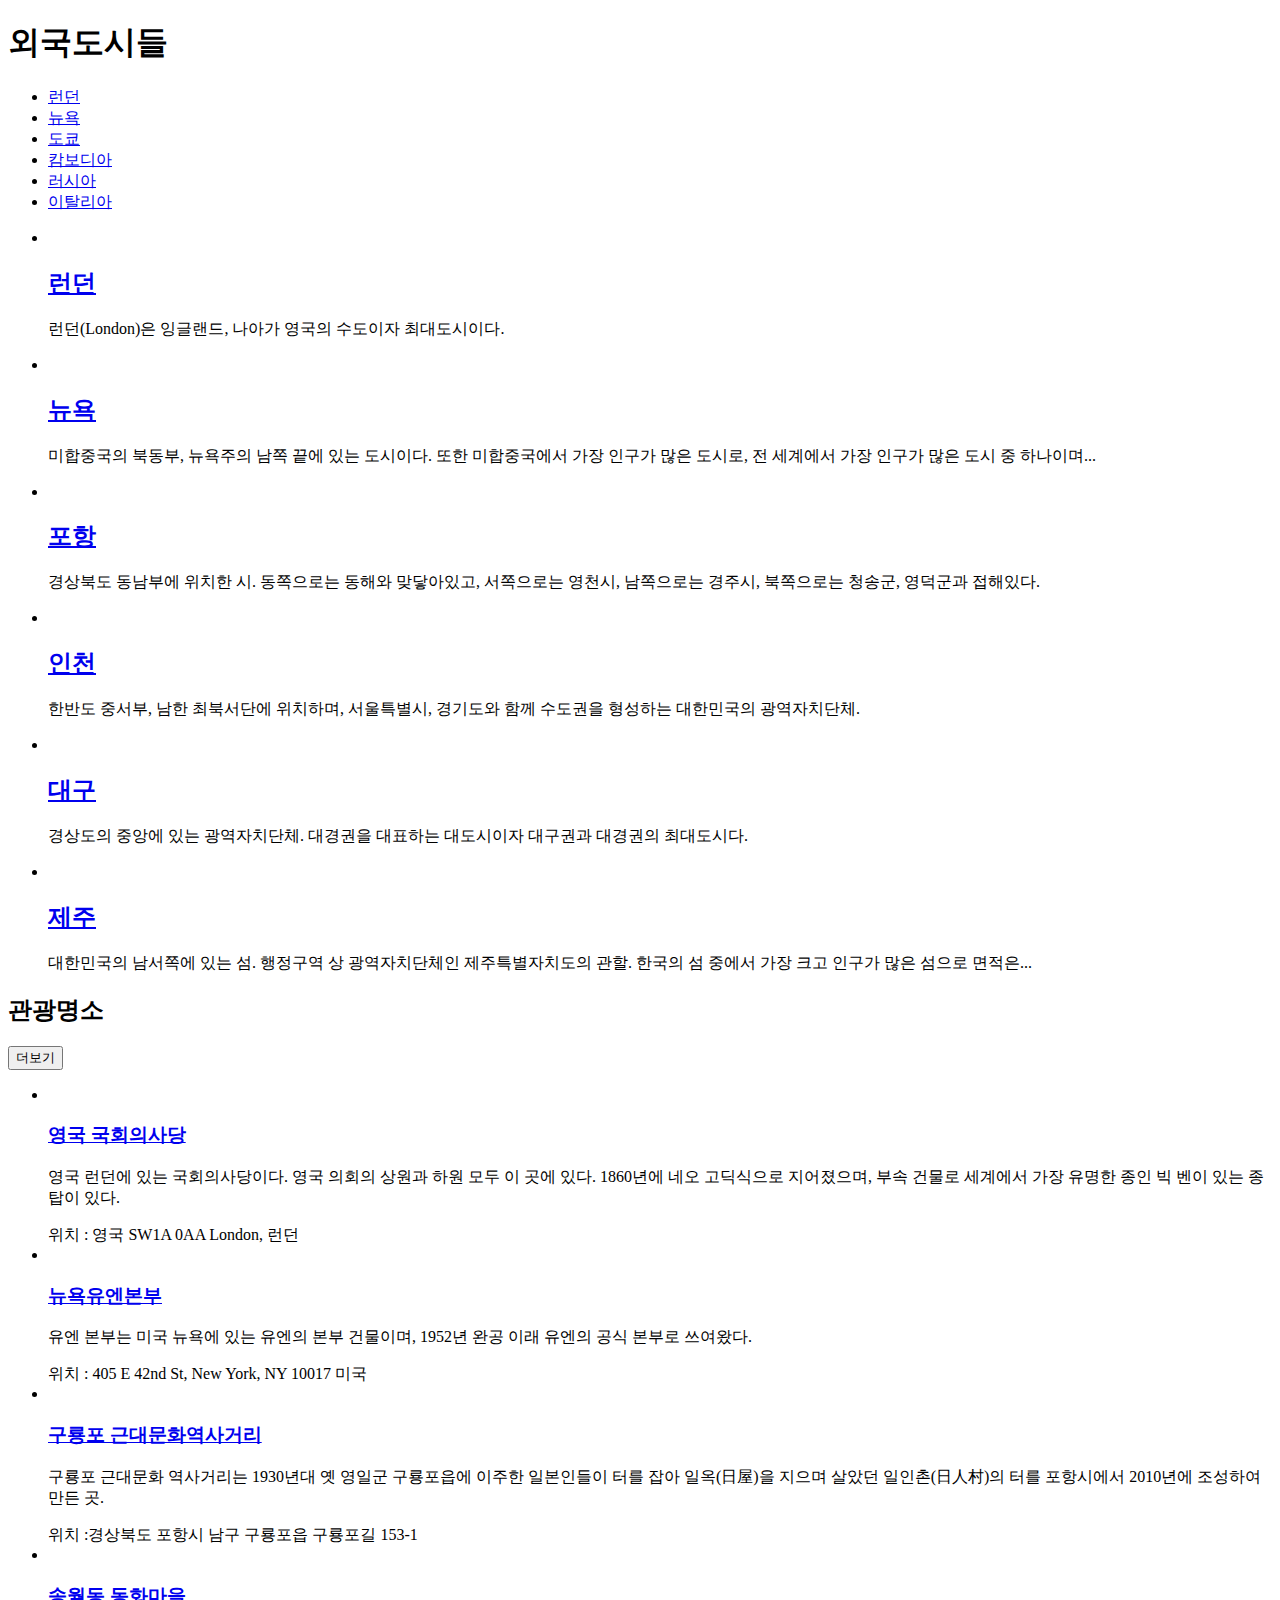
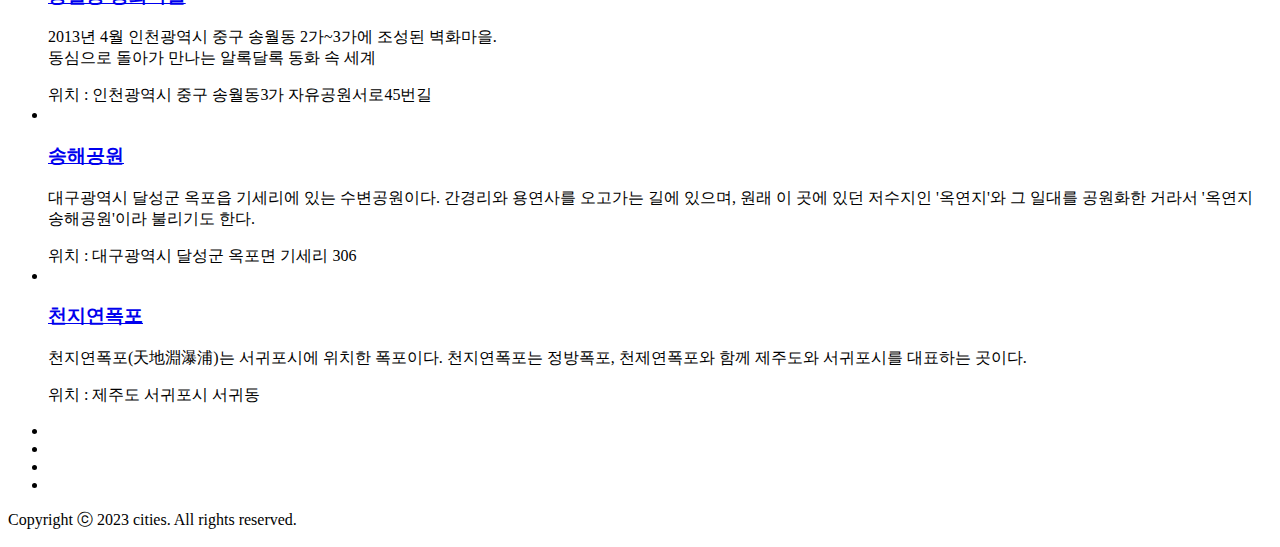
==== index.html @ b945d450 "외국도시들" ====
<!DOCTYPE html>
<html lang="ko">
  <head>
    <meta charset="UTF-8" />
    <meta http-equiv="X-UA-Compatible" content="IE=edge" />
    <meta name="viewport" content="width=device-width, initial-scale=1.0" />
    <title>foreign cities</title>
    <link
      rel="stylesheet"
      href="//cdn.jsdelivr.net/npm/xeicon@2.3.3/xeicon.min.css"
    />
    <link rel="stylesheet" href="./css/main.css" />
  </head>
  <body>
    <div class="container">
      <div class="head">
        <h1>외국도시들</h1>
        <ul class="nav">
          <li><a href="pages/london.html">런던</a></li>
          <li><a href="pages/newyork.html">뉴욕</a></li>
          <li><a href="#x">도쿄</a></li>
          <li><a href="#x">캄보디아</a></li>
          <li><a href="#x">러시아</a></li>
          <li><a href="#x">이탈리아</a></li>
        </ul>
      </div>
      <div class="contents">
        <ul class="cities">
          <li>
            <div class="photo">
              <img src="images/런던.jpg" alt="" />
            </div>
            <div class="text_box">
              <a href="pages/london.html">
                <h2>런던</h2>
              </a>
              <p>
                런던(London)은 잉글랜드, 나아가 영국의 수도이자 최대도시이다.
              </p>
            </div>
          </li>
          <li>
            <div class="photo">
              <img src="images/뉴욕.png" alt="" />
            </div>
            <div class="text_box">
              <a href="pages/newyork.html">
                <h2>뉴욕</h2>
              </a>
              <p>
                미합중국의 북동부, 뉴욕주의 남쪽 끝에 있는 도시이다. 또한
                미합중국에서 가장 인구가 많은 도시로, 전 세계에서 가장 인구가
                많은 도시 중 하나이며...
              </p>
            </div>
          </li>
          <li>
            <div class="photo">
              <img src="images/포항 메인페이지 사진.jpg" alt="" />
            </div>
            <div class="text_box">
              <a href="pages/pohang.html">
                <h2>포항</h2>
              </a>
              <p>
                경상북도 동남부에 위치한 시. 동쪽으로는 동해와 맞닿아있고,
                서쪽으로는 영천시, 남쪽으로는 경주시, 북쪽으로는 청송군,
                영덕군과 접해있다.
              </p>
            </div>
          </li>
          <li>
            <div class="photo">
              <img src="images/인천 메인페이지 사진.jpg" alt="" />
            </div>
            <div class="text_box">
              <a href="pages/incheon.html">
                <h2>인천</h2>
              </a>
              <p>
                한반도 중서부, 남한 최북서단에 위치하며, 서울특별시, 경기도와
                함께 수도권을 형성하는 대한민국의 광역자치단체.
              </p>
            </div>
          </li>
          <li>
            <div class="photo">
              <img src="images/대구 메인페이지 사진.jpg" alt="" />
            </div>
            <div class="text_box">
              <a href="pages/daegu.html">
                <h2>대구</h2>
              </a>
              <p>
                경상도의 중앙에 있는 광역자치단체. 대경권을 대표하는 대도시이자
                대구권과 대경권의 최대도시다.
              </p>
            </div>
          </li>
          <li>
            <div class="photo">
              <img src="images/제주 메인페이지 사진.jpg" alt="" />
            </div>
            <div class="text_box">
              <a href="pages/jeju.html">
                <h2>제주</h2>
              </a>
              <p>
                대한민국의 남서쪽에 있는 섬. 행정구역 상 광역자치단체인
                제주특별자치도의 관할. 한국의 섬 중에서 가장 크고 인구가 많은
                섬으로 면적은...
              </p>
            </div>
          </li>
        </ul>
        <div class="place">
          <div class="title">
            <h2>관광명소</h2>
            <button class="btn small">더보기</button>
          </div>
          <ul>
            <li>
              <div class="photo">
                <img src="./images/영국국회의사당.png" alt="" />
              </div>
              <div class="text_box">
                <a href="pages/london_place.html">
                  <h3>영국 국회의사당</h3>
                </a>
                <p>
                  영국 런던에 있는 국회의사당이다. 영국 의회의 상원과 하원 모두
                  이 곳에 있다. 1860년에 네오 고딕식으로 지어졌으며, 부속 건물로
                  세계에서 가장 유명한 종인 빅 벤이 있는 종탑이 있다.
                </p>
                <div class="gps">위치 : 영국 SW1A 0AA London, 런던</div>
              </div>
            </li>
            <li>
              <div class="photo">
                <img src="./images/뉴욕유엔본부.png" alt="" />
              </div>
              <div class="text_box">
                <a href="pages/newyork_place.html">
                  <h3>뉴욕유엔본부</h3>
                </a>
                <p>
                  유엔 본부는 미국 뉴욕에 있는 유엔의 본부 건물이며, 1952년 완공
                  이래 유엔의 공식 본부로 쓰여왔다.
                </p>
                <div class="gps">
                  위치 : 405 E 42nd St, New York, NY 10017 미국
                </div>
              </div>
            </li>
            <li>
              <div class="photo">
                <img
                  src="./images/포항 구룡포 근대 문화 역사 거리.png"
                  alt=""
                />
              </div>
              <div class="text_box">
                <a href="pages/pohang_place.html">
                  <h3>구룡포 근대문화역사거리</h3>
                </a>
                <p>
                  구룡포 근대문화 역사거리는 1930년대 옛 영일군 구룡포읍에
                  이주한 일본인들이 터를 잡아 일옥(日屋)을 지으며 살았던
                  일인촌(日人村)의 터를 포항시에서 2010년에 조성하여 만든 곳.
                </p>
                <div class="gps">
                  위치 :경상북도 포항시 남구 구룡포읍 구룡포길 153-1
                </div>
              </div>
            </li>
            <li>
              <div class="photo">
                <img src="./images/인천 송월동 동화마을.png" alt="" />
              </div>
              <div class="text_box">
                <a href="pages/">
                  <h3>송월동 동화마을</h3>
                </a>
                <p>
                  2013년 4월 인천광역시 중구 송월동 2가~3가에 조성된 벽화마을.
                  <br />
                  동심으로 돌아가 만나는 알록달록 동화 속 세계
                </p>
                <div class="gps">
                  위치 : 인천광역시 중구 송월동3가 자유공원서로45번길
                </div>
              </div>
            </li>
            <li>
              <div class="photo">
                <img src="./images/송해기념관.jpg" alt="" />
              </div>
              <div class="text_box">
                <a href="pages/daegu_place.html">
                  <h3>송해공원</h3>
                </a>
                <p>
                  대구광역시 달성군 옥포읍 기세리에 있는 수변공원이다. 간경리와
                  용연사를 오고가는 길에 있으며, 원래 이 곳에 있던 저수지인
                  '옥연지'와 그 일대를 공원화한 거라서 '옥연지 송해공원'이라
                  불리기도 한다.
                </p>
                <div class="gps">
                  위치 : 대구광역시 달성군 옥포면 기세리 306
                </div>
              </div>
            </li>
            <li>
              <div class="photo">
                <img src="./images/천지연폭포.jpg" alt="" />
              </div>
              <div class="text_box">
                <a href="pages/jeju_place.html">
                  <h3>천지연폭포</h3>
                </a>
                <p>
                  천지연폭포(天地淵瀑浦)는 서귀포시에 위치한 폭포이다.
                  천지연폭포는 정방폭포, 천제연폭포와 함께 제주도와 서귀포시를
                  대표하는 곳이다.
                </p>
                <div class="gps">위치 : 제주도 서귀포시 서귀동</div>
              </div>
            </li>
          </ul>
        </div>
      </div>
      <div class="footer">
        <ul class="sns">
          <li>
            <a href="#x"><i class="xi-facebook-official"></i></a>
          </li>
          <li>
            <a href="#x"><i class="xi-instagram"></i></a>
          </li>
          <li>
            <a href="#x"><i class="xi-twitter"></i></a>
          </li>
          <li>
            <a href="#x"><i class="xi-youtube-play"></i></a>
          </li>
        </ul>
        <p>Copyright ⓒ 2023 cities. All rights reserved.</p>
      </div>
    </div>
  </body>
</html>
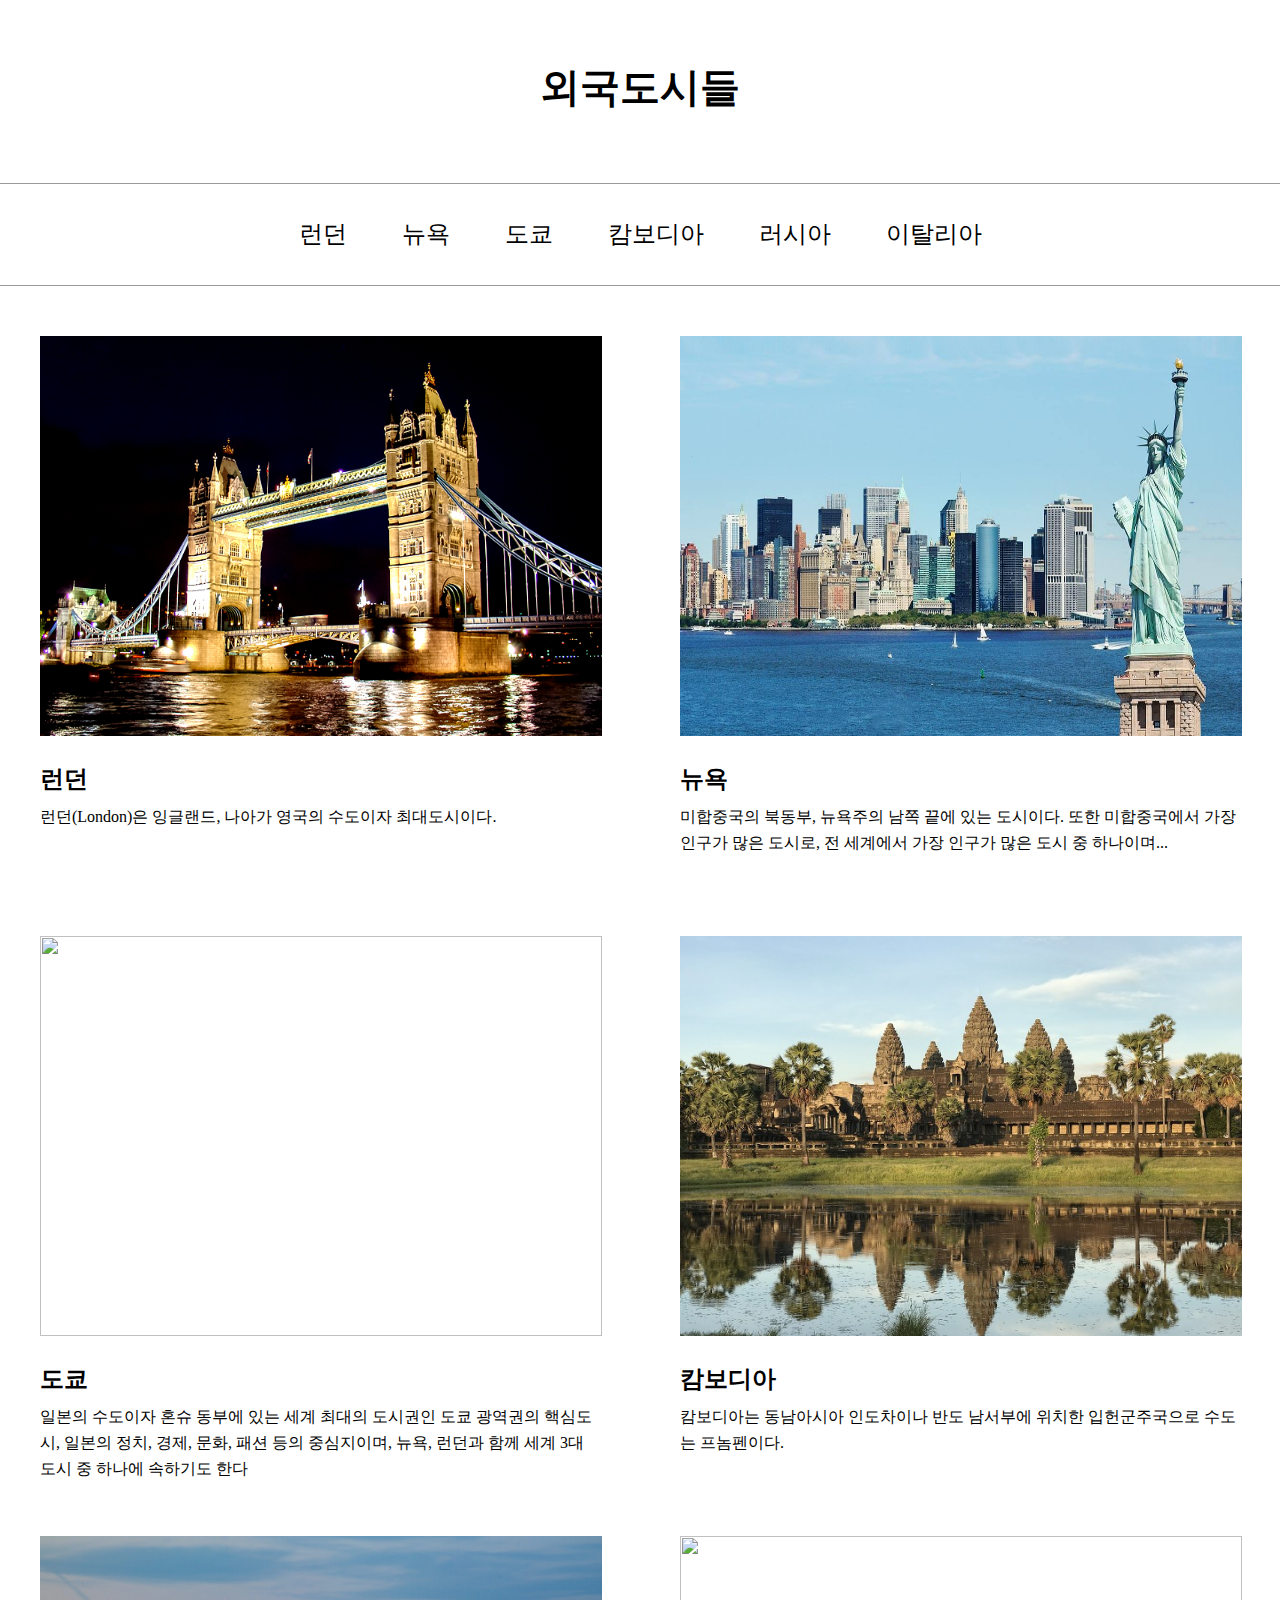
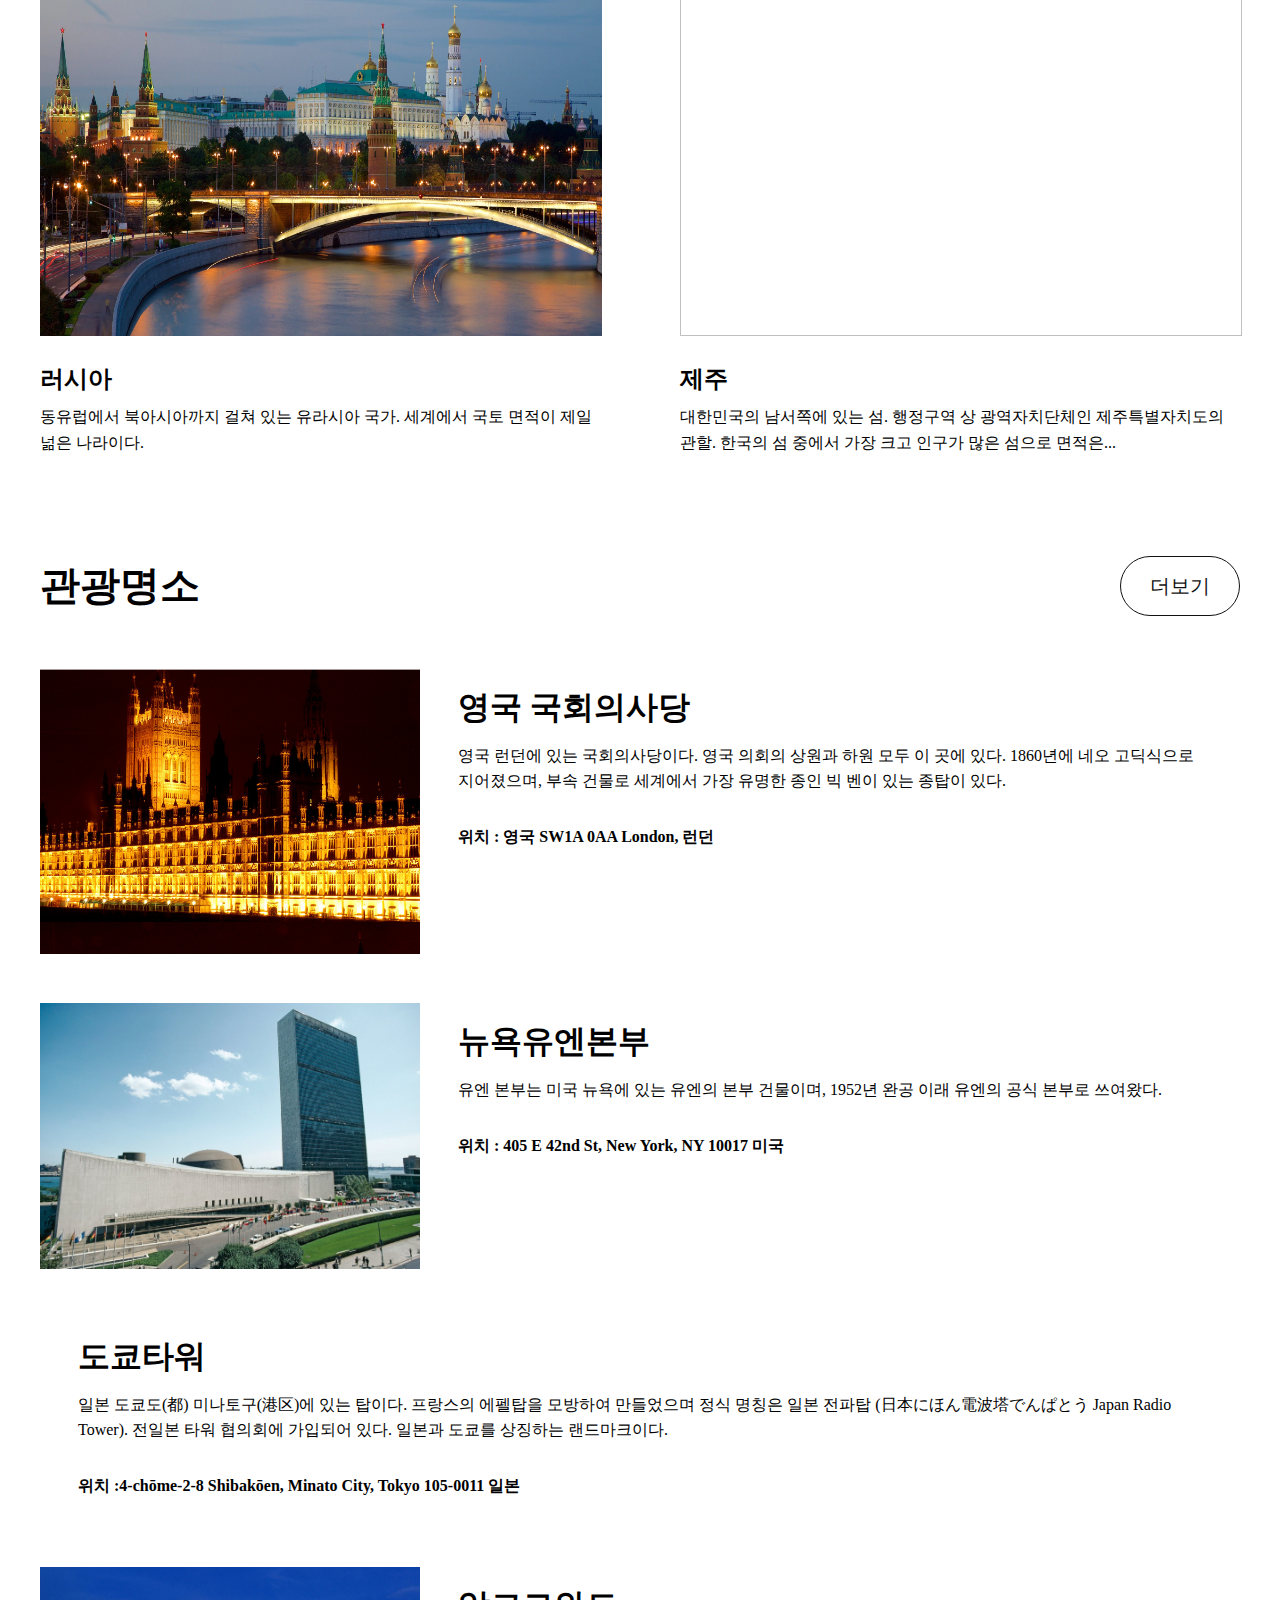
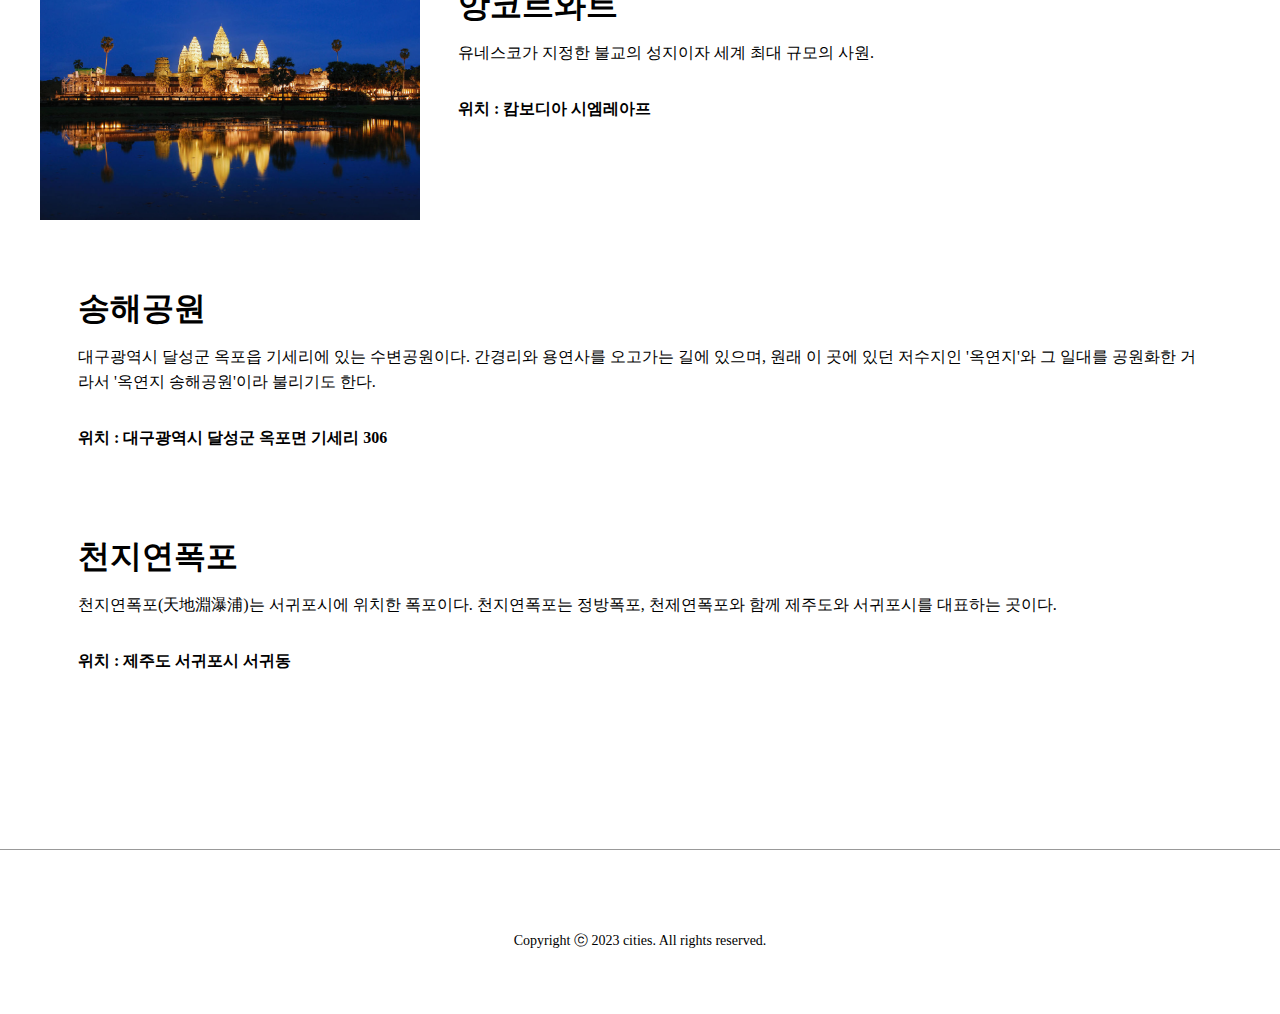
==== commit c7e80801: "foreign cities" ====
--- a/index.html
+++ b/index.html
@@ -18,9 +18,9 @@
         <ul class="nav">
           <li><a href="pages/london.html">런던</a></li>
           <li><a href="pages/newyork.html">뉴욕</a></li>
-          <li><a href="#x">도쿄</a></li>
-          <li><a href="#x">캄보디아</a></li>
-          <li><a href="#x">러시아</a></li>
+          <li><a href="pages/tokyo.html">도쿄</a></li>
+          <li><a href="pages/cambodia.html">캄보디아</a></li>
+          <li><a href="pages/russia.html">러시아</a></li>
           <li><a href="#x">이탈리아</a></li>
         </ul>
       </div>
@@ -56,44 +56,45 @@
           </li>
           <li>
             <div class="photo">
-              <img src="images/포항 메인페이지 사진.jpg" alt="" />
-            </div>
-            <div class="text_box">
-              <a href="pages/pohang.html">
-                <h2>포항</h2>
-              </a>
-              <p>
-                경상북도 동남부에 위치한 시. 동쪽으로는 동해와 맞닿아있고,
-                서쪽으로는 영천시, 남쪽으로는 경주시, 북쪽으로는 청송군,
-                영덕군과 접해있다.
-              </p>
-            </div>
-          </li>
-          <li>
-            <div class="photo">
-              <img src="images/인천 메인페이지 사진.jpg" alt="" />
-            </div>
-            <div class="text_box">
-              <a href="pages/incheon.html">
-                <h2>인천</h2>
-              </a>
-              <p>
-                한반도 중서부, 남한 최북서단에 위치하며, 서울특별시, 경기도와
-                함께 수도권을 형성하는 대한민국의 광역자치단체.
-              </p>
-            </div>
-          </li>
-          <li>
-            <div class="photo">
-              <img src="images/대구 메인페이지 사진.jpg" alt="" />
-            </div>
-            <div class="text_box">
-              <a href="pages/daegu.html">
-                <h2>대구</h2>
-              </a>
-              <p>
-                경상도의 중앙에 있는 광역자치단체. 대경권을 대표하는 대도시이자
-                대구권과 대경권의 최대도시다.
+              <img src="images/도쿄.png" alt="" />
+            </div>
+            <div class="text_box">
+              <a href="pages/tokyo.html">
+                <h2>도쿄</h2>
+              </a>
+              <p>
+                일본의 수도이자 혼슈 동부에 있는 세계 최대의 도시권인 도쿄
+                광역권의 핵심도시, 일본의 정치, 경제, 문화, 패션 등의
+                중심지이며, 뉴욕, 런던과 함께 세계 3대 도시 중 하나에 속하기도
+                한다
+              </p>
+            </div>
+          </li>
+          <li>
+            <div class="photo">
+              <img src="images/캄보디아.png" alt="" />
+            </div>
+            <div class="text_box">
+              <a href="pages/cambodia.html">
+                <h2>캄보디아</h2>
+              </a>
+              <p>
+                캄보디아는 동남아시아 인도차이나 반도 남서부에 위치한
+                입헌군주국으로 수도는 프놈펜이다.
+              </p>
+            </div>
+          </li>
+          <li>
+            <div class="photo">
+              <img src="images/러시아.png" alt="" />
+            </div>
+            <div class="text_box">
+              <a href="pages/russia.html">
+                <h2>러시아</h2>
+              </a>
+              <p>
+                동유럽에서 북아시아까지 걸쳐 있는 유라시아 국가. 세계에서 국토
+                면적이 제일 넒은 나라이다.
               </p>
             </div>
           </li>
@@ -121,7 +122,7 @@
           <ul>
             <li>
               <div class="photo">
-                <img src="./images/영국국회의사당.png" alt="" />
+                <img src="./images/영국국회의사당(관광명소).png" alt="" />
               </div>
               <div class="text_box">
                 <a href="pages/london_place.html">
@@ -154,41 +155,33 @@
             </li>
             <li>
               <div class="photo">
-                <img
-                  src="./images/포항 구룡포 근대 문화 역사 거리.png"
-                  alt=""
-                />
-              </div>
-              <div class="text_box">
-                <a href="pages/pohang_place.html">
-                  <h3>구룡포 근대문화역사거리</h3>
-                </a>
-                <p>
-                  구룡포 근대문화 역사거리는 1930년대 옛 영일군 구룡포읍에
-                  이주한 일본인들이 터를 잡아 일옥(日屋)을 지으며 살았던
-                  일인촌(日人村)의 터를 포항시에서 2010년에 조성하여 만든 곳.
+                <img src="./images/도쿄타워.png" alt="" />
+              </div>
+              <div class="text_box">
+                <a href="pages/tokyo_place.html">
+                  <h3>도쿄타워</h3>
+                </a>
+                <p>
+                  일본 도쿄도(都) 미나토구(港区)에 있는 탑이다. 프랑스의
+                  에펠탑을 모방하여 만들었으며 정식 명칭은 일본 전파탑
+                  (日本にほん電波塔でんぱとう Japan Radio Tower). 전일본 타워
+                  협의회에 가입되어 있다. 일본과 도쿄를 상징하는 랜드마크이다.
                 </p>
                 <div class="gps">
-                  위치 :경상북도 포항시 남구 구룡포읍 구룡포길 153-1
+                  위치 :4-chōme-2-8 Shibakōen, Minato City, Tokyo 105-0011 일본
                 </div>
               </div>
             </li>
             <li>
               <div class="photo">
-                <img src="./images/인천 송월동 동화마을.png" alt="" />
-              </div>
-              <div class="text_box">
-                <a href="pages/">
-                  <h3>송월동 동화마을</h3>
-                </a>
-                <p>
-                  2013년 4월 인천광역시 중구 송월동 2가~3가에 조성된 벽화마을.
-                  <br />
-                  동심으로 돌아가 만나는 알록달록 동화 속 세계
-                </p>
-                <div class="gps">
-                  위치 : 인천광역시 중구 송월동3가 자유공원서로45번길
-                </div>
+                <img src="./images/앙코르와트.png" alt="" />
+              </div>
+              <div class="text_box">
+                <a href="pages/cambodia_place.html">
+                  <h3>앙코르와트</h3>
+                </a>
+                <p>유네스코가 지정한 불교의 성지이자 세계 최대 규모의 사원.</p>
+                <div class="gps">위치 : 캄보디아 시엠레아프</div>
               </div>
             </li>
             <li>
--- a/css/main.css
+++ b/css/main.css
@@ -0,0 +1,164 @@
+* {
+  box-sizing: border-box;
+  margin: 0;
+  padding: 0;
+}
+
+a {
+  text-decoration: none;
+  color: inherit;
+}
+
+ul {
+  list-style: none;
+}
+
+body {
+  line-height: 160%;
+}
+
+.btn {
+  font-size: 16px;
+  width: 168px;
+  height: 46px;
+  border: none;
+  border-radius: 50px;
+  cursor: pointer;
+  background-color: #fff;
+  color: #111;
+}
+
+.btn.small {
+  font-size: 20px;
+  width: 120px;
+  height: 60px;
+  border: 1px solid #111;
+  transition: all 0.3s;
+}
+
+.btn.btn.small:hover {
+  border: 1px solid #eb5757;
+  background-color: #eb5757;
+  color: #fff;
+}
+
+h1 {
+  margin: 0 auto;
+  margin-top: 75px;
+  margin-bottom: 82px;
+  text-align: center;
+  font-size: 40px;
+  font-weight: bold;
+}
+
+.nav {
+  margin: 0 auto;
+  display: flex;
+  justify-content: center;
+  align-items: center;
+  font-size: 24px;
+  gap: 55px;
+  padding: 38px 0;
+  border-top: 1px solid rgba(0, 0, 0, 0.4);
+  border-bottom: 1px solid rgba(0, 0, 0, 0.4);
+}
+
+.contents {
+  width: 1240px;
+  padding: 50px 20px;
+  margin: 0 auto;
+}
+
+.cities {
+  display: flex;
+  gap: 80px;
+  flex-wrap: wrap;
+}
+
+.cities li {
+  height: 520px;
+  width: 560px;
+}
+
+.cities li img {
+  width: 562px;
+  height: 400px;
+}
+
+.cities li .text_box h2 {
+  margin-top: 23px;
+  margin-bottom: 12px;
+}
+
+.place {
+  margin-top: 100px;
+  margin-bottom: 100px;
+}
+
+.place ul {
+  display: flex;
+  flex-direction: column;
+  gap: 42px;
+}
+
+.place .title {
+  display: flex;
+  align-items: center;
+  justify-content: space-between;
+  margin-bottom: 53px;
+}
+
+.place .title h2 {
+  font-size: 40px;
+  font-weight: bold;
+}
+
+.place ul li {
+  display: flex;
+}
+
+.place ul li .photo img {
+  width: 380px;
+}
+
+.place ul li .text_box {
+  margin: 26px 38px;
+}
+
+.place ul li .text_box h3 {
+  font-size: 32px;
+  font-weight: bold;
+}
+
+.place ul li .text_box p {
+  margin-top: 22px;
+  margin-bottom: 30px;
+}
+
+.place ul li .text_box .gps {
+  font-weight: bold;
+}
+
+.footer {
+  padding: 60px 0;
+  border-top: 1px solid rgba(0, 0, 0, 0.4);
+}
+
+.footer .sns {
+  margin: 0 auto;
+  display: flex;
+  align-items: center;
+  justify-content: center;
+  gap: 26px;
+}
+
+.footer .sns i {
+  font-size: 30px;
+  color: #515151;
+}
+
+.footer p {
+  text-align: center;
+  font-size: 14px;
+  margin-top: 18px;
+}
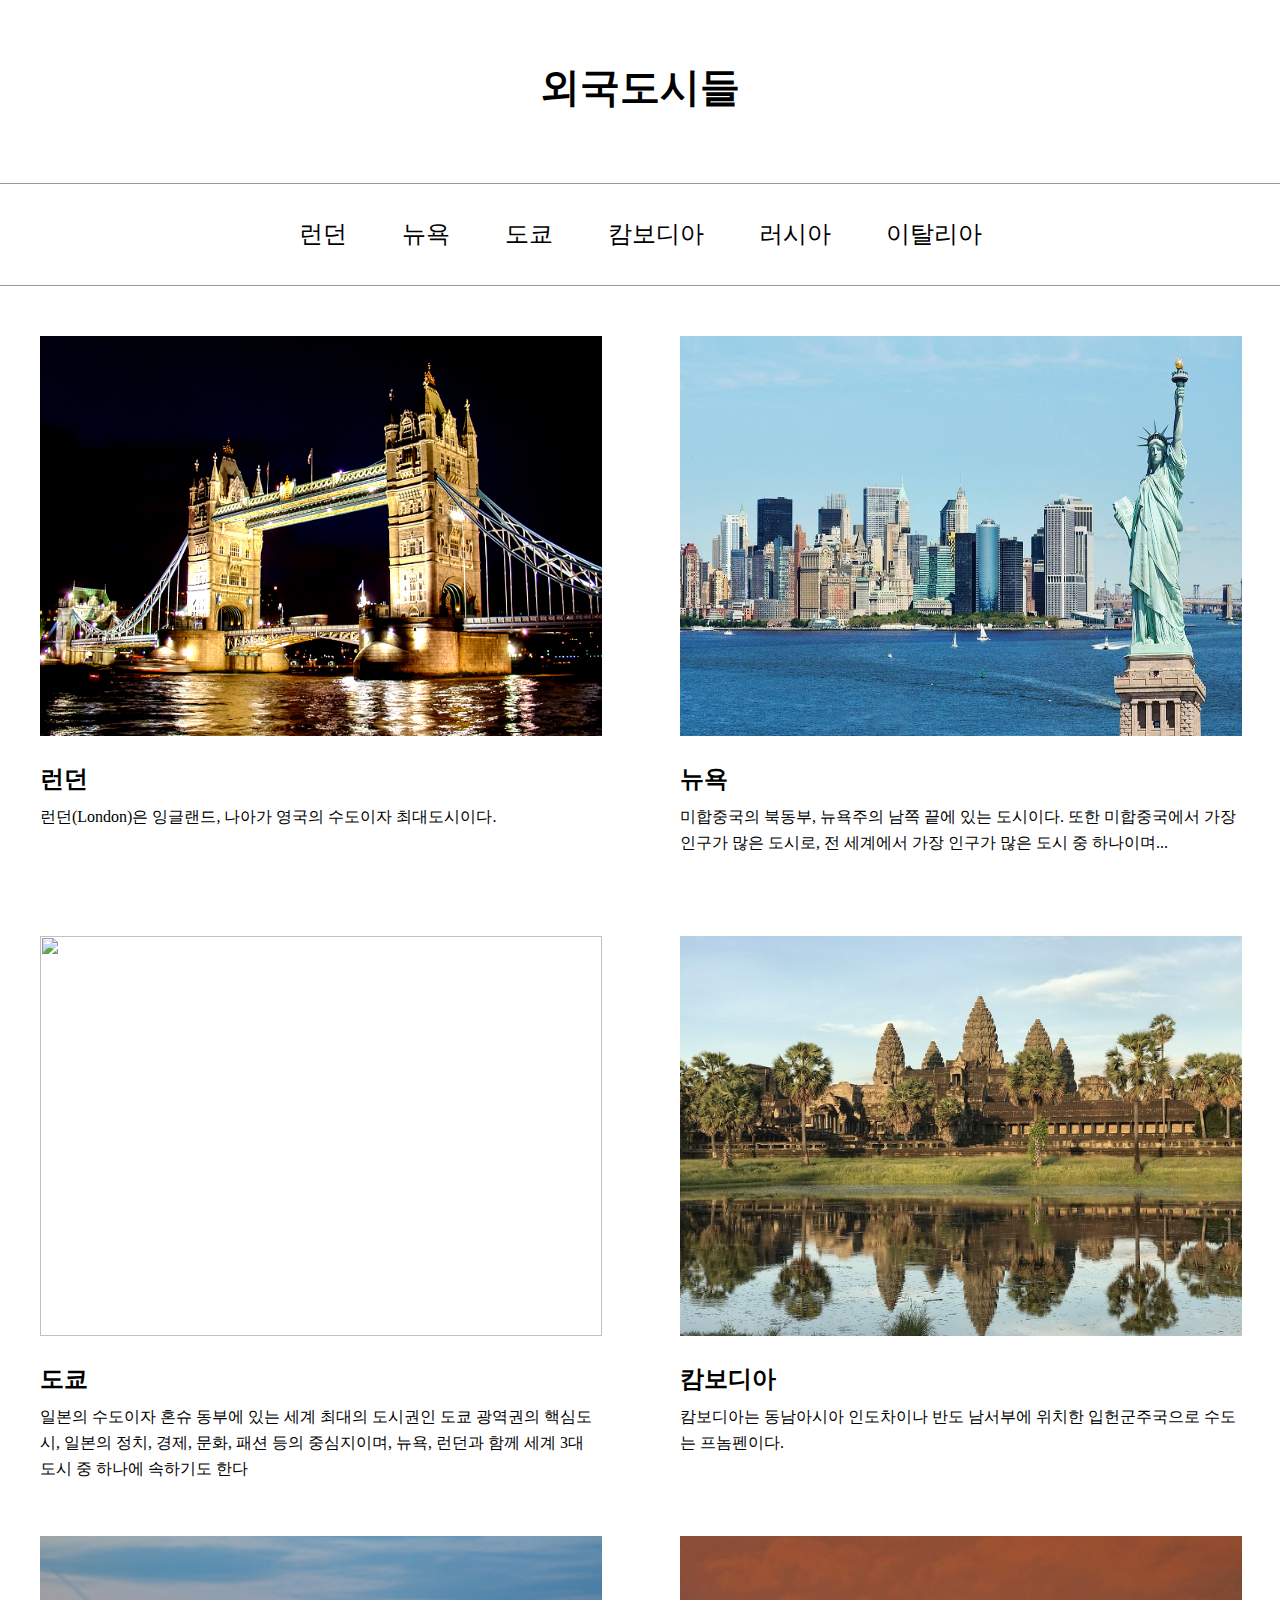
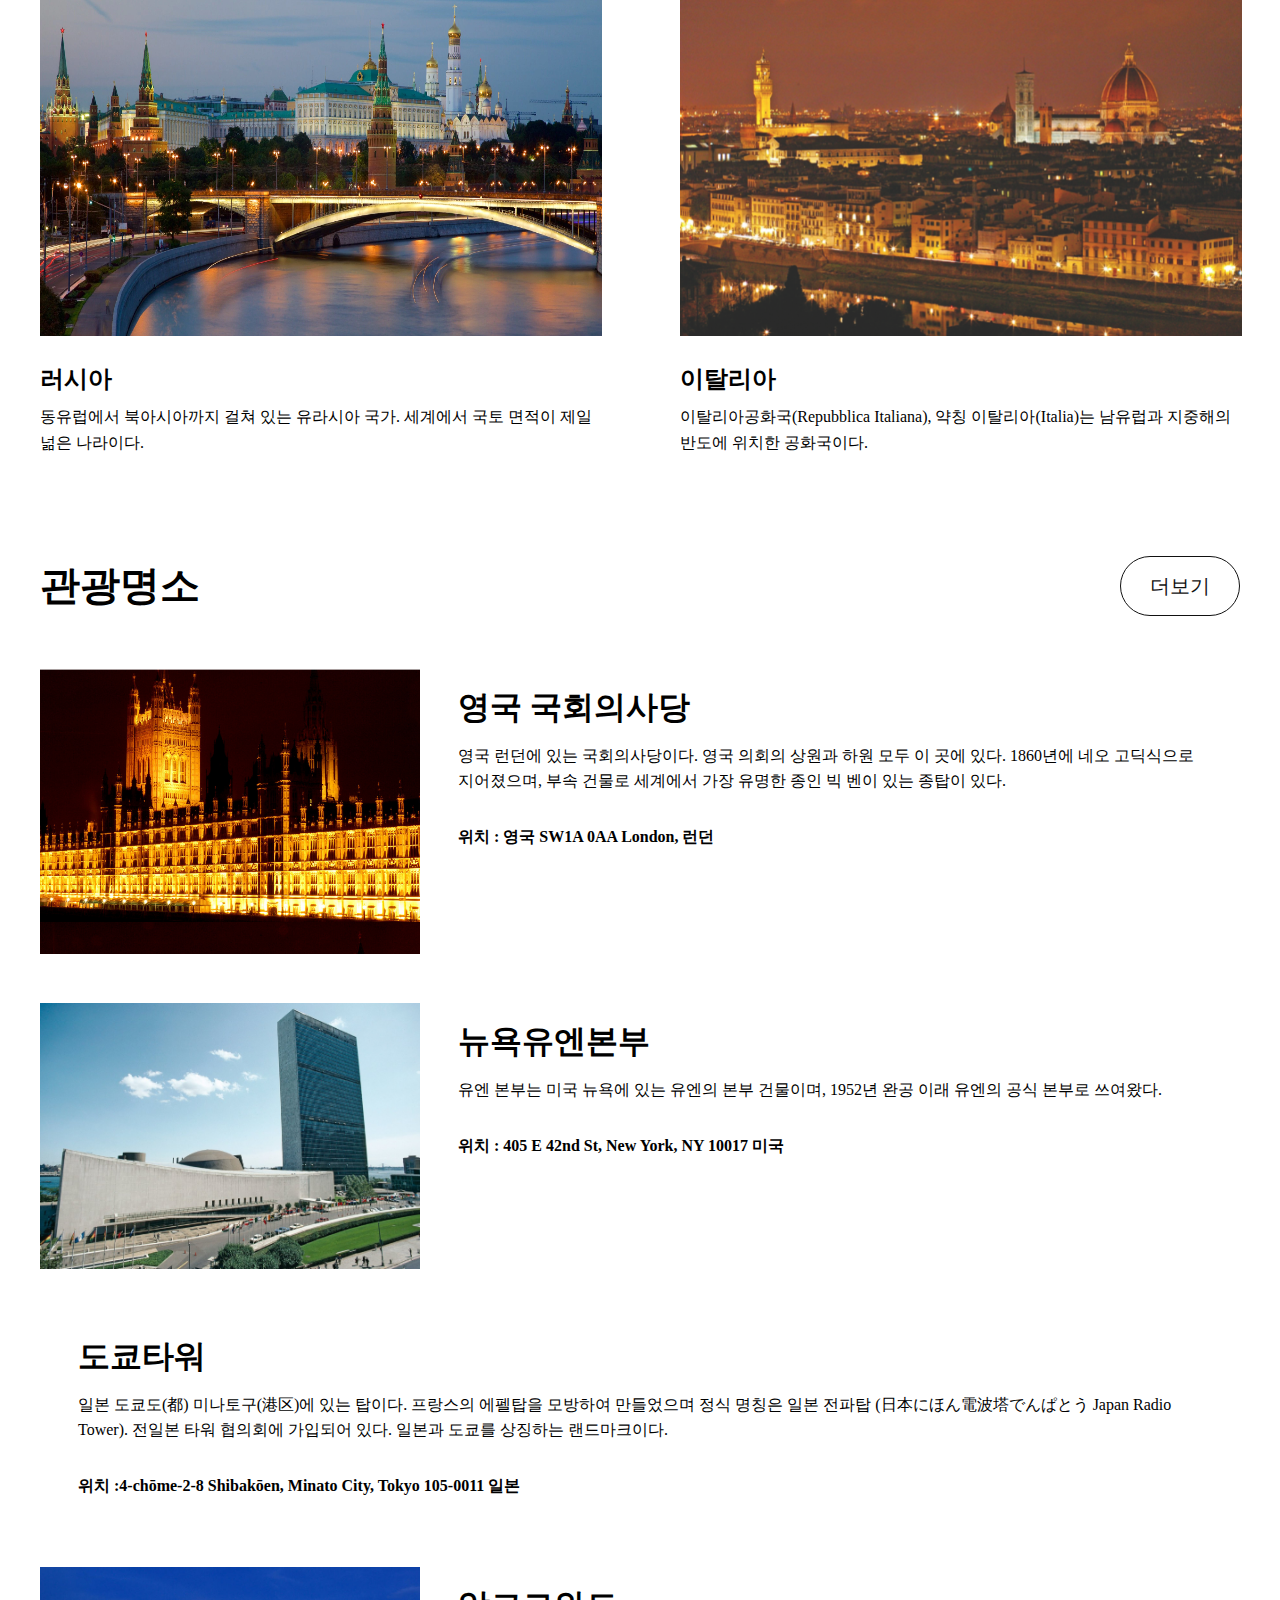
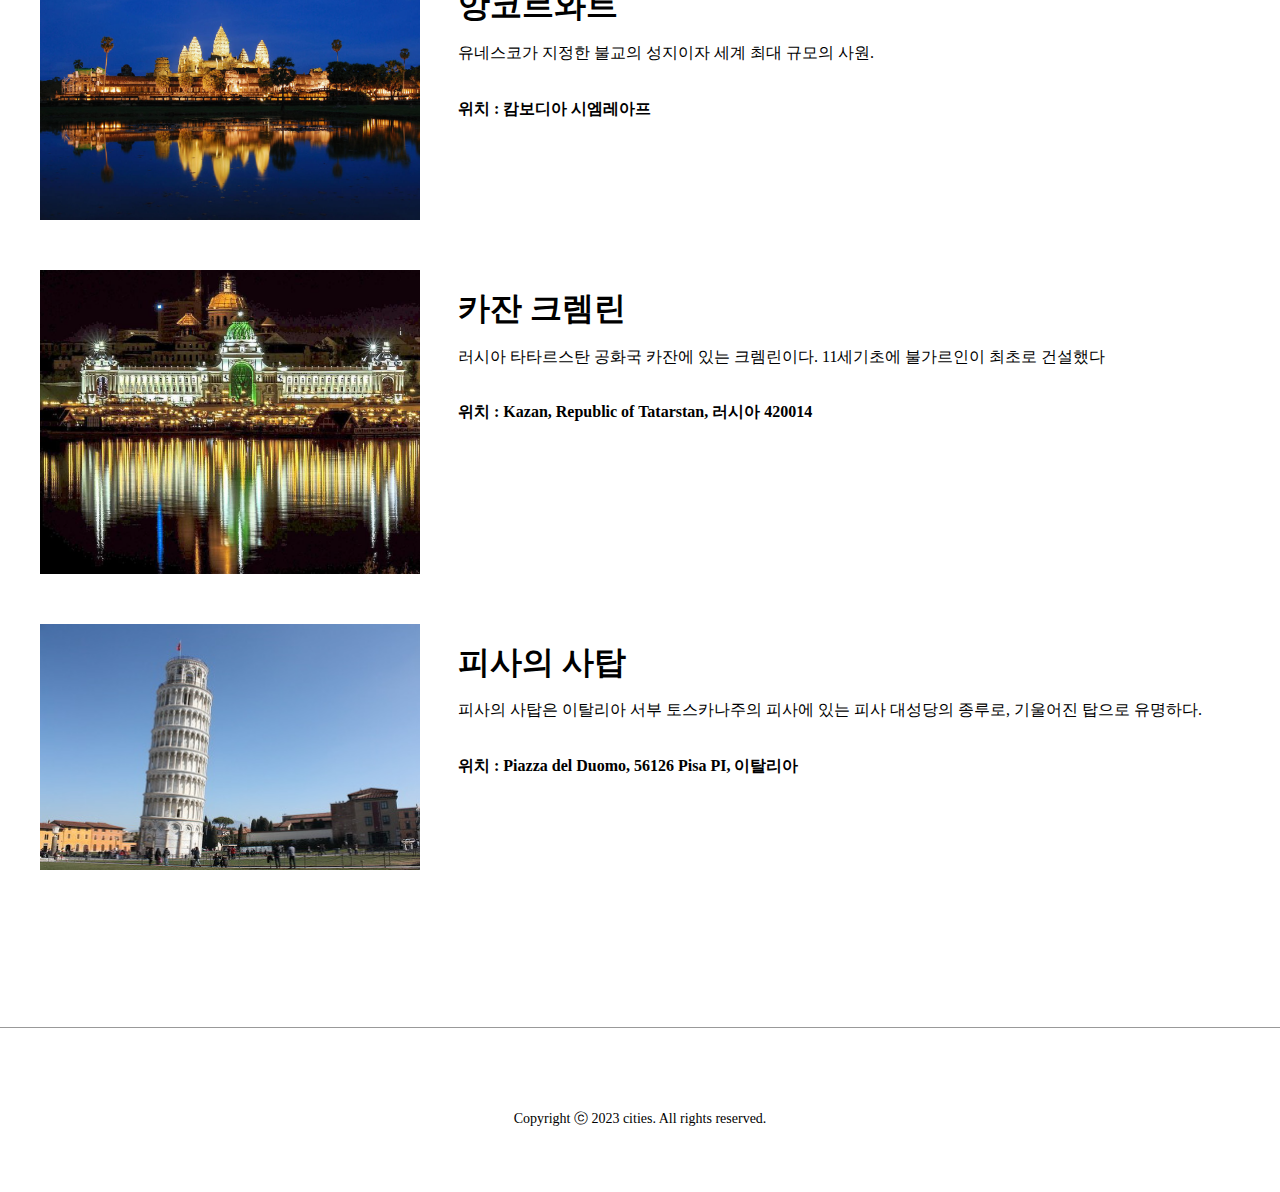
==== commit fbaf4c41: "foreign cities" ====
--- a/index.html
+++ b/index.html
@@ -21,7 +21,7 @@
           <li><a href="pages/tokyo.html">도쿄</a></li>
           <li><a href="pages/cambodia.html">캄보디아</a></li>
           <li><a href="pages/russia.html">러시아</a></li>
-          <li><a href="#x">이탈리아</a></li>
+          <li><a href="pages/italy.html">이탈리아</a></li>
         </ul>
       </div>
       <div class="contents">
@@ -100,16 +100,15 @@
           </li>
           <li>
             <div class="photo">
-              <img src="images/제주 메인페이지 사진.jpg" alt="" />
-            </div>
-            <div class="text_box">
-              <a href="pages/jeju.html">
-                <h2>제주</h2>
-              </a>
-              <p>
-                대한민국의 남서쪽에 있는 섬. 행정구역 상 광역자치단체인
-                제주특별자치도의 관할. 한국의 섬 중에서 가장 크고 인구가 많은
-                섬으로 면적은...
+              <img src="images/이탈리아 피렌체.png" alt="" />
+            </div>
+            <div class="text_box">
+              <a href="pages/italy.html">
+                <h2>이탈리아</h2>
+              </a>
+              <p>
+                이탈리아공화국(Repubblica Italiana), 약칭 이탈리아(Italia)는
+                남유럽과 지중해의 반도에 위치한 공화국이다.
               </p>
             </div>
           </li>
@@ -186,37 +185,36 @@
             </li>
             <li>
               <div class="photo">
-                <img src="./images/송해기념관.jpg" alt="" />
-              </div>
-              <div class="text_box">
-                <a href="pages/daegu_place.html">
-                  <h3>송해공원</h3>
-                </a>
-                <p>
-                  대구광역시 달성군 옥포읍 기세리에 있는 수변공원이다. 간경리와
-                  용연사를 오고가는 길에 있으며, 원래 이 곳에 있던 저수지인
-                  '옥연지'와 그 일대를 공원화한 거라서 '옥연지 송해공원'이라
-                  불리기도 한다.
-                </p>
-                <div class="gps">
-                  위치 : 대구광역시 달성군 옥포면 기세리 306
-                </div>
-              </div>
-            </li>
-            <li>
-              <div class="photo">
-                <img src="./images/천지연폭포.jpg" alt="" />
-              </div>
-              <div class="text_box">
-                <a href="pages/jeju_place.html">
-                  <h3>천지연폭포</h3>
-                </a>
-                <p>
-                  천지연폭포(天地淵瀑浦)는 서귀포시에 위치한 폭포이다.
-                  천지연폭포는 정방폭포, 천제연폭포와 함께 제주도와 서귀포시를
-                  대표하는 곳이다.
-                </p>
-                <div class="gps">위치 : 제주도 서귀포시 서귀동</div>
+                <img src="./images/카잔.png" alt="" />
+              </div>
+              <div class="text_box">
+                <a href="pages/russia_place.html">
+                  <h3>카잔 크렘린</h3>
+                </a>
+                <p>
+                  러시아 타타르스탄 공화국 카잔에 있는 크렘린이다. 11세기초에
+                  불가르인이 최초로 건설했다
+                </p>
+                <div class="gps">
+                  위치 : Kazan, Republic of Tatarstan, 러시아 420014
+                </div>
+              </div>
+            </li>
+            <li>
+              <div class="photo">
+                <img src="./images/피사의 사탑.png" alt="" />
+              </div>
+              <div class="text_box">
+                <a href="pages/italy_pace.html">
+                  <h3>피사의 사탑</h3>
+                </a>
+                <p>
+                  피사의 사탑은 이탈리아 서부 토스카나주의 피사에 있는 피사
+                  대성당의 종루로, 기울어진 탑으로 유명하다.
+                </p>
+                <div class="gps">
+                  위치 : Piazza del Duomo, 56126 Pisa PI, 이탈리아
+                </div>
               </div>
             </li>
           </ul>
